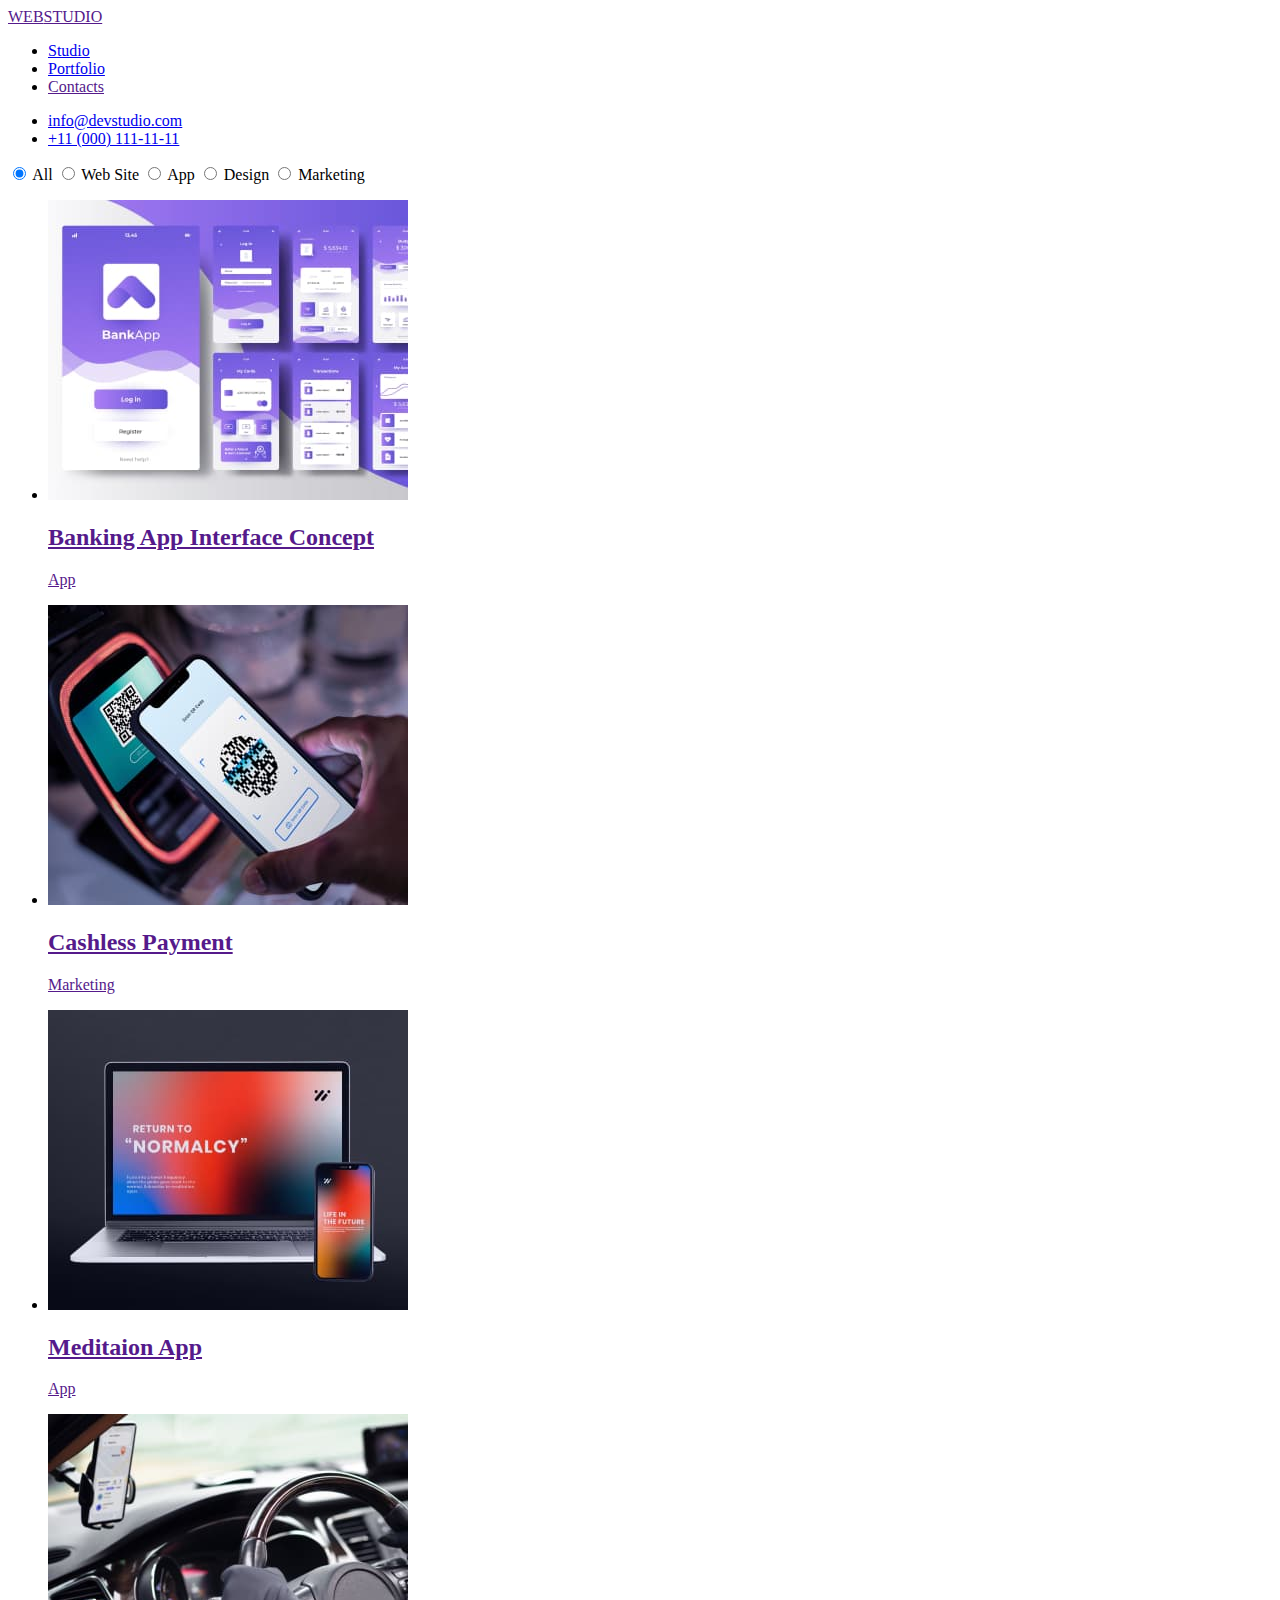
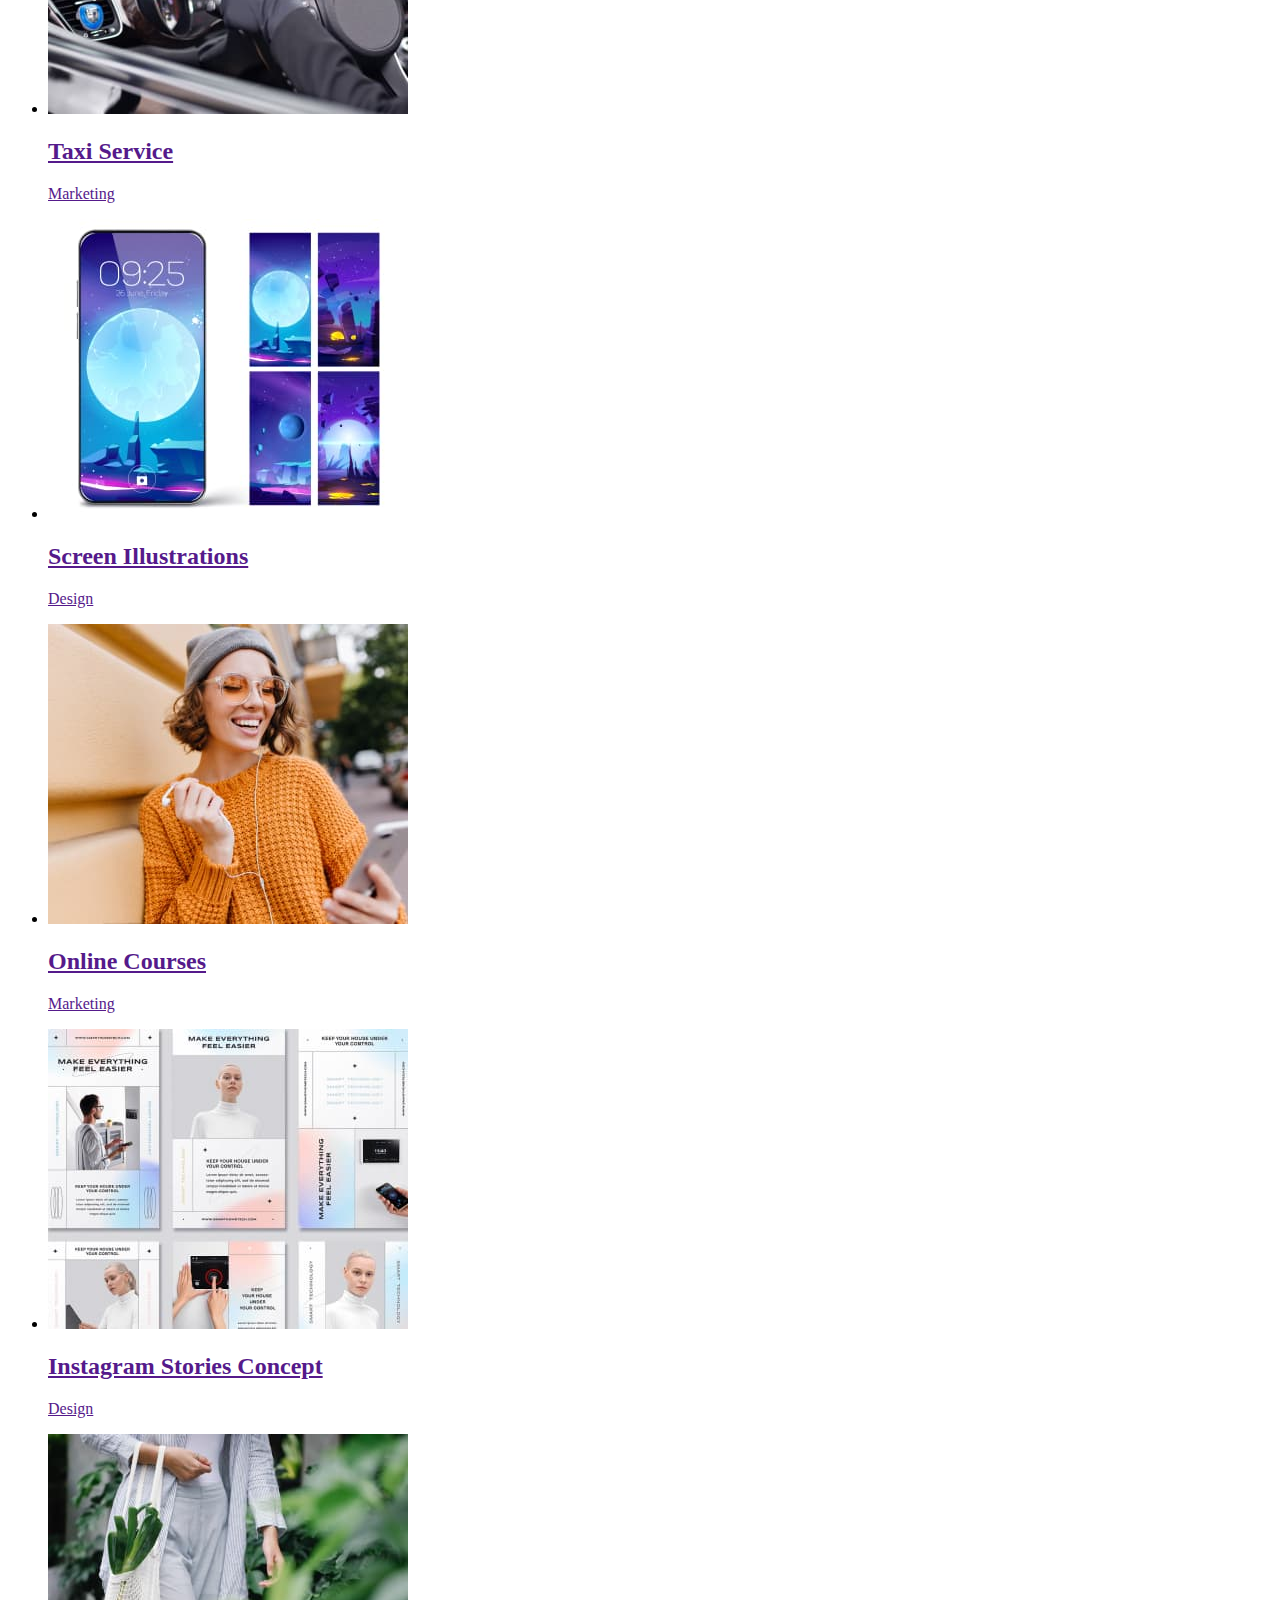
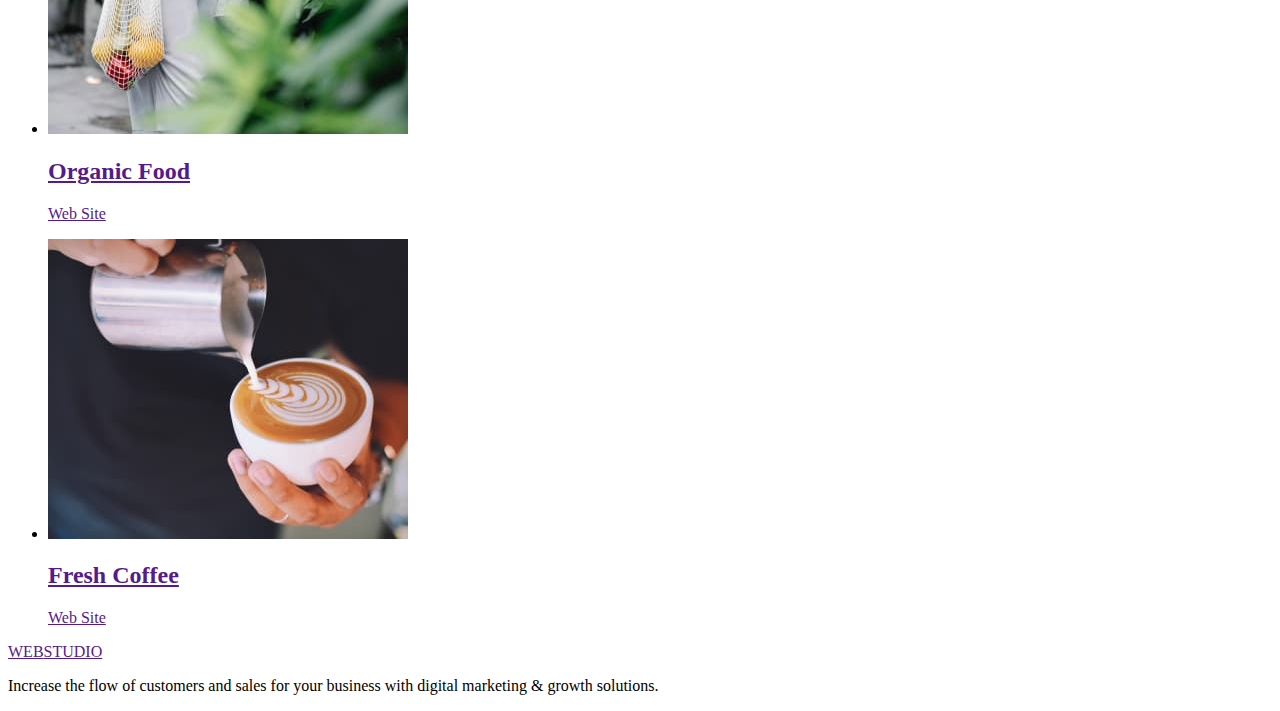
==== portfolio.html @ 0384a4bd "portfolio page markup with pics" ====
<!DOCTYPE html>
<html lang="en">
  <head>
    <meta charset="UTF-8" />
    <meta http-equiv="X-UA-Compatible" content="IE=edge" />
    <meta name="viewport" content="width=device-width, initial-scale=1.0" />
    <title>Document</title>
  </head>
  <body>
    <header>
      <nav>
        <a href=""><span>WEB</span>STUDIO</a>
        <ul>
          <li><a href="./index.html">Studio</a></li>
          <li><a href="#">Portfolio</a></li>
          <li><a href="">Contacts</a></li>
        </ul>

        <ul>
          <li><a href="mailto:info@devstudio.com">info@devstudio.com</a></li>
          <li><a href="tel:+110001111111">+11 (000) 111-11-11</a></li>
        </ul>
      </nav>
    </header>
    <main>
      <section>
        <h1 hidden>Projects</h1>
        <div>
          <input
            type="radio"
            id="projectChoice1"
            name="project"
            value="all"
            checked
          />
          <label for="projectChoice1">All</label>
          <input
            type="radio"
            id="projectChoice2"
            name="project"
            value="webSite"
          />
          <label for="projectChoice2">Web Site</label>
          <input type="radio" id="projectChoice3" name="project" value="app" />
          <label for="projectChoice3">App</label>
          <input
            type="radio"
            id="projectChoice4"
            name="project"
            value="design"
          />
          <label for="projectChoice4">Design</label>
          <input
            type="radio"
            id="projectChoice5"
            name="project"
            value="marketing"
          />
          <label for="projectChoice5">Marketing</label>
        </div>
        <ul>
          <li>
            <a href=""
              ><img
                src="./images/banking-app.jpg"
                alt="app screenshots"
                width="360"
                height="300"
              />
              <h2>Banking App Interface Concept</h2>
              <p>App</p>
            </a>
          </li>
          <li>
            <a href=""
              ><img
                src="./images/cashless-payment.jpg"
                alt="payment with mobile phone"
                width="360"
                height="300"
              />
              <h2>Cashless Payment</h2>
              <p>Marketing</p>
            </a>
          </li>
          <li>
            <a href=""
              ><img
                src="./images/meditation-app.jpg"
                alt="notebook and phone"
                width="360"
                height="300"
              />
              <h2>Meditaion App</h2>
              <p>App</p>
            </a>
          </li>
          <li>
            <a href=""
              ><img
                src="./images/taxi-service.jpg"
                alt="car steering wheel"
                width="360"
                height="300"
              />
              <h2>Taxi Service</h2>
              <p>Marketing</p>
            </a>
          </li>
          <li>
            <a href=""
              ><img
                src="./images/screen-illustrations.jpg"
                alt="mobile app screenshots"
                width="360"
                height="300"
              />
              <h2>Screen Illustrations</h2>
              <p>Design</p>
            </a>
          </li>
          <li>
            <a href=""
              ><img
                src="./images/online-courses.jpg"
                alt="a smiling lady with a handy"
                width="360"
                height="300"
              />
              <h2>Online Courses</h2>
              <p>Marketing</p>
            </a>
          </li>
          <li>
            <a href=""
              ><img
                src="./images/instagram-stories.jpg"
                alt="instagram stories screenshots"
                width="360"
                height="300"
              />
              <h2>Instagram Stories Concept</h2>
              <p>Design</p>
            </a>
          </li>
          <li>
            <a href=""
              ><img
                src="./images/organic-food.jpg"
                alt="a human carrying a bag of vegetables"
                width="360"
                height="300"
              />
              <h2>Organic Food</h2>
              <p>Web Site</p>
            </a>
          </li>
          <li>
            <a href=""
              ><img
                src="./images/fresh-coffee.jpg"
                alt="a cup of coffee with a milk jar"
                width="360"
                height="300"
              />
              <h2>Fresh Coffee</h2>
              <p>Web Site</p>
            </a>
          </li>
        </ul>
      </section>
    </main>
    <footer>
      <a href=""><span>WEB</span>STUDIO</a>
      <p>
        Increase the flow of customers and sales for your business with digital
        marketing & growth solutions.
      </p>
    </footer>
  </body>
</html>
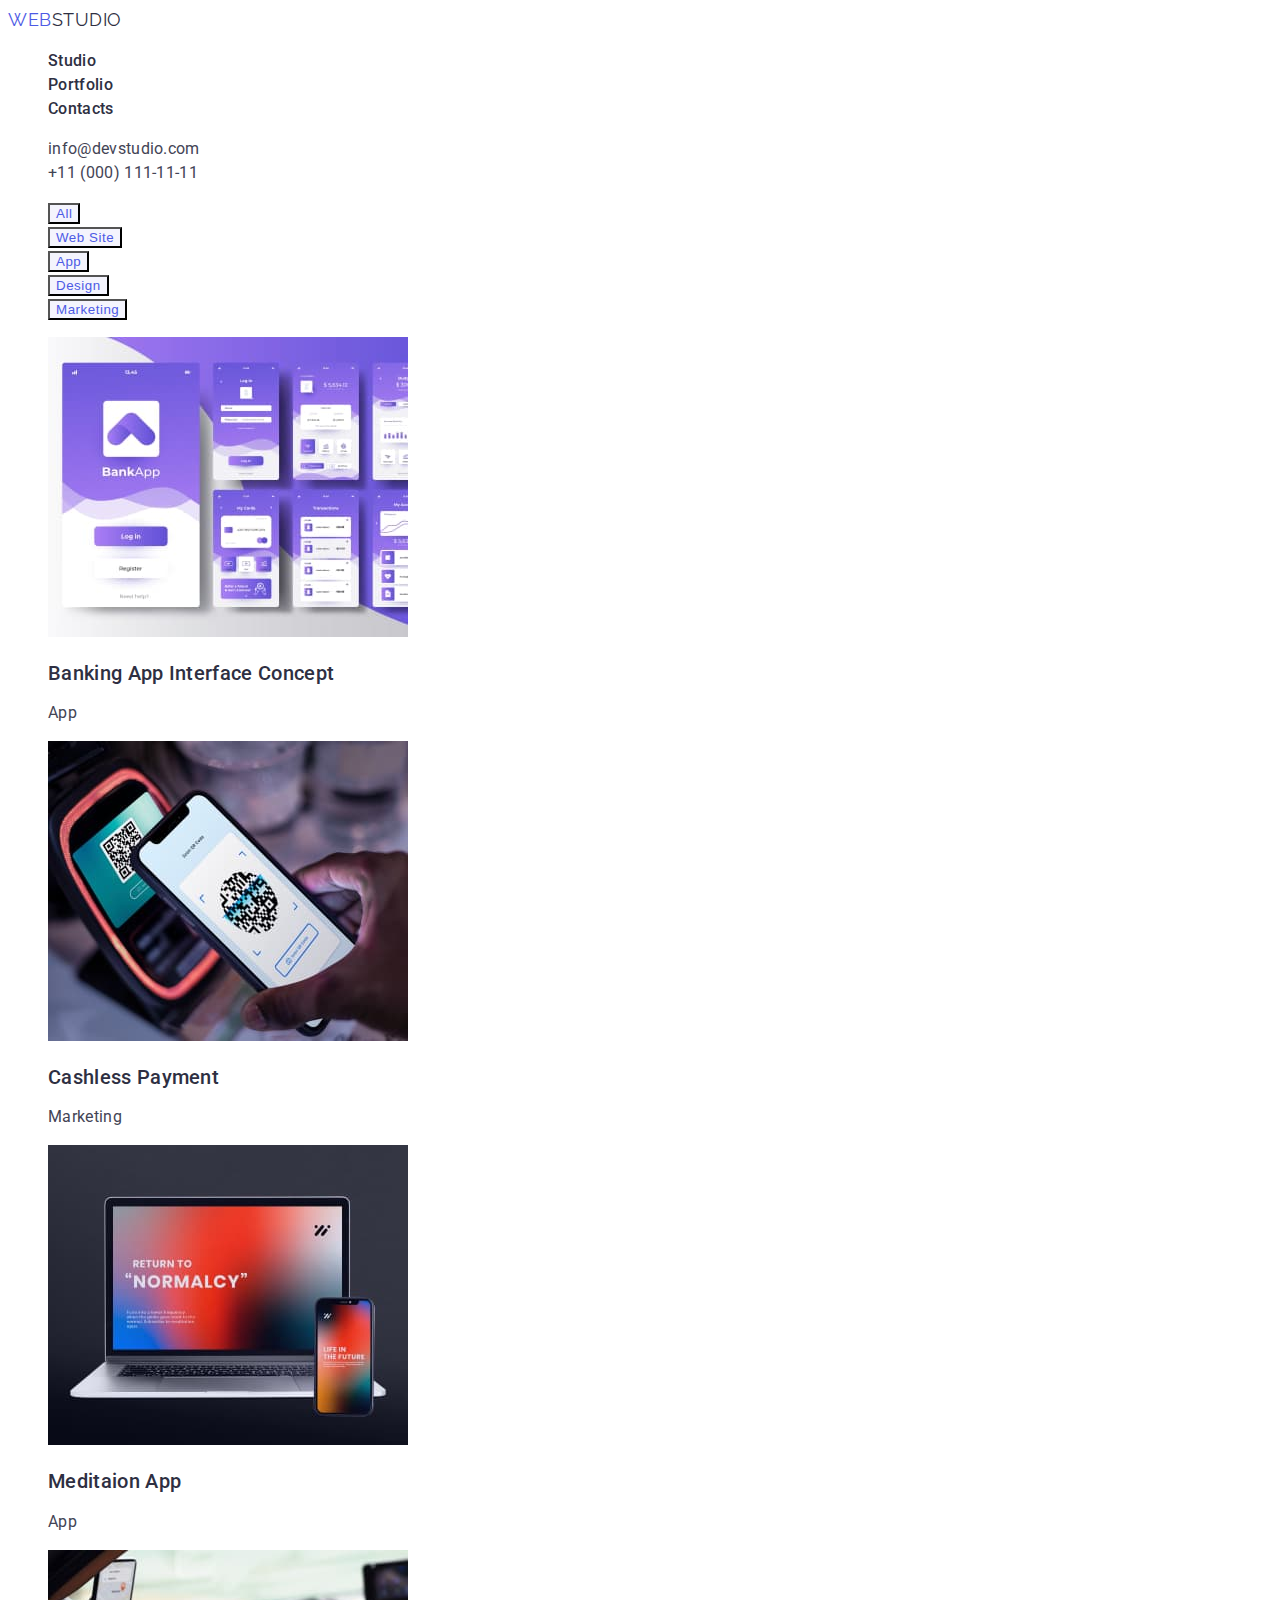
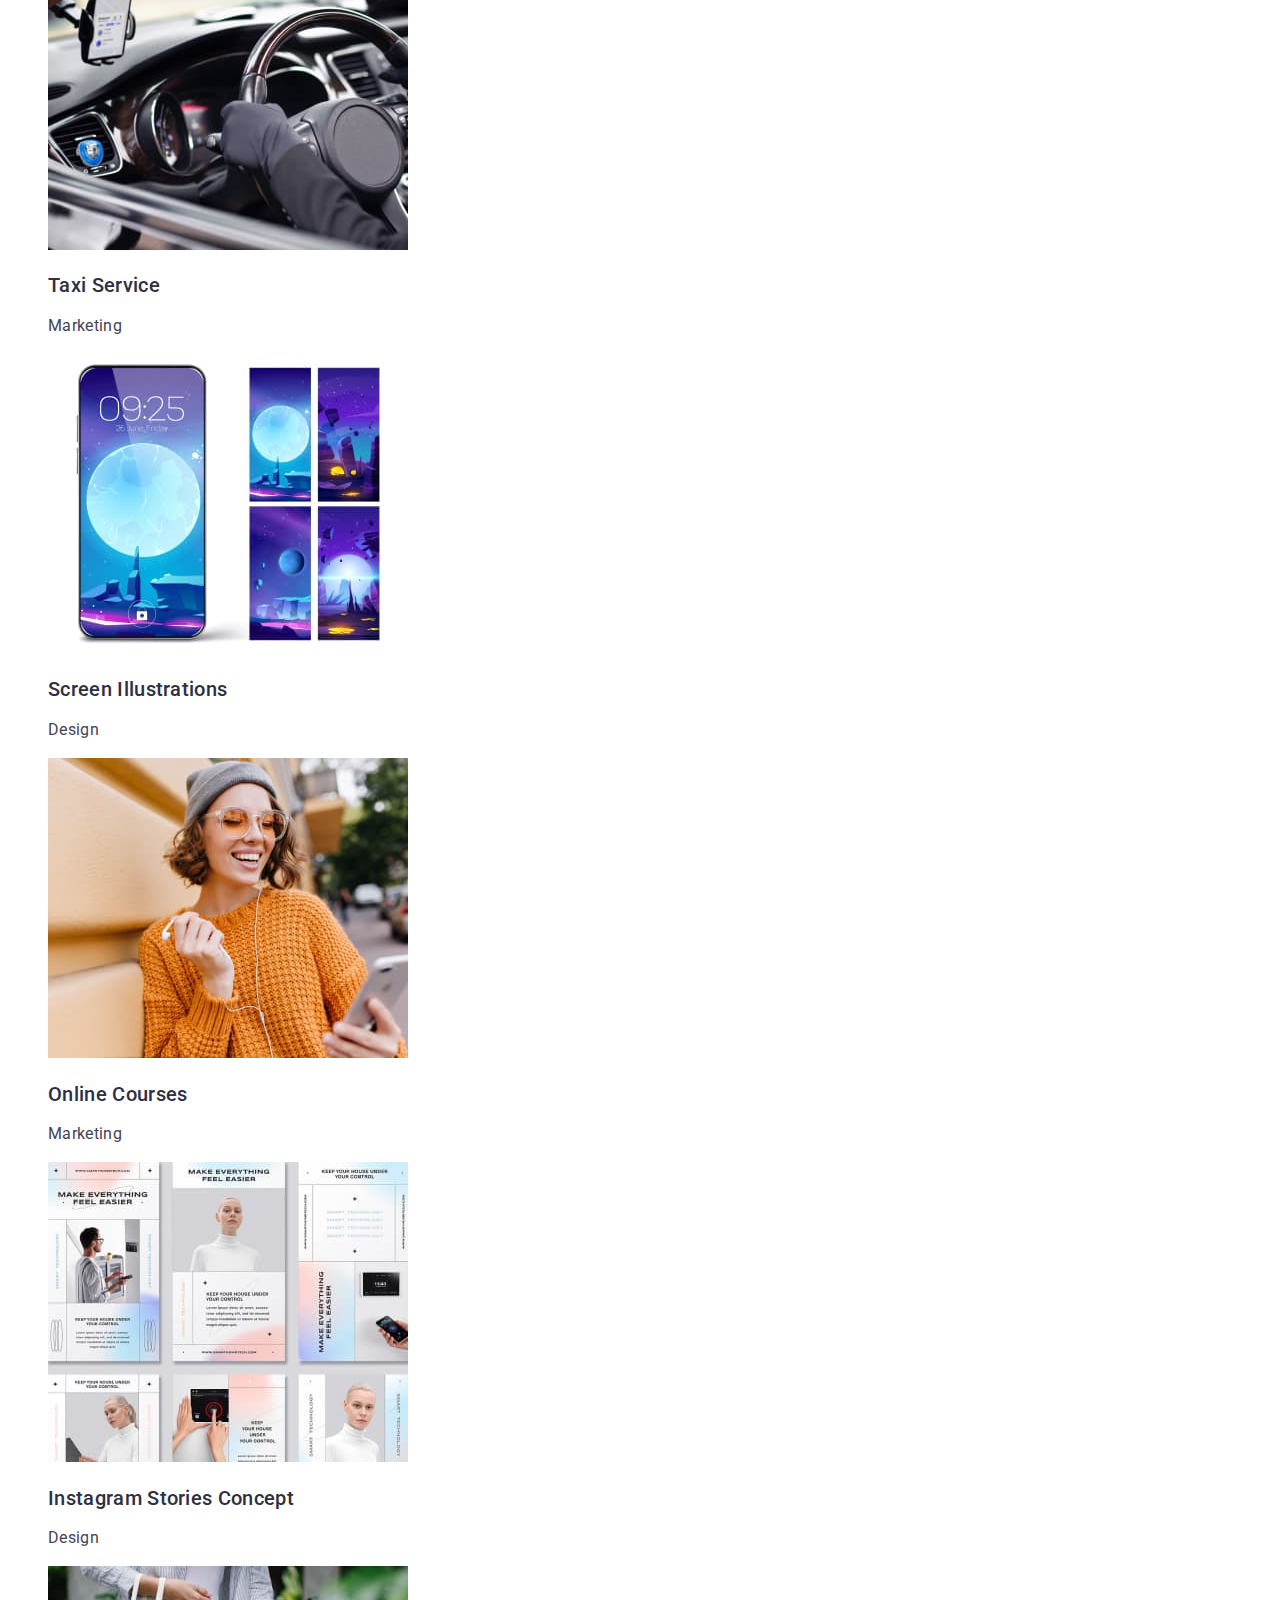
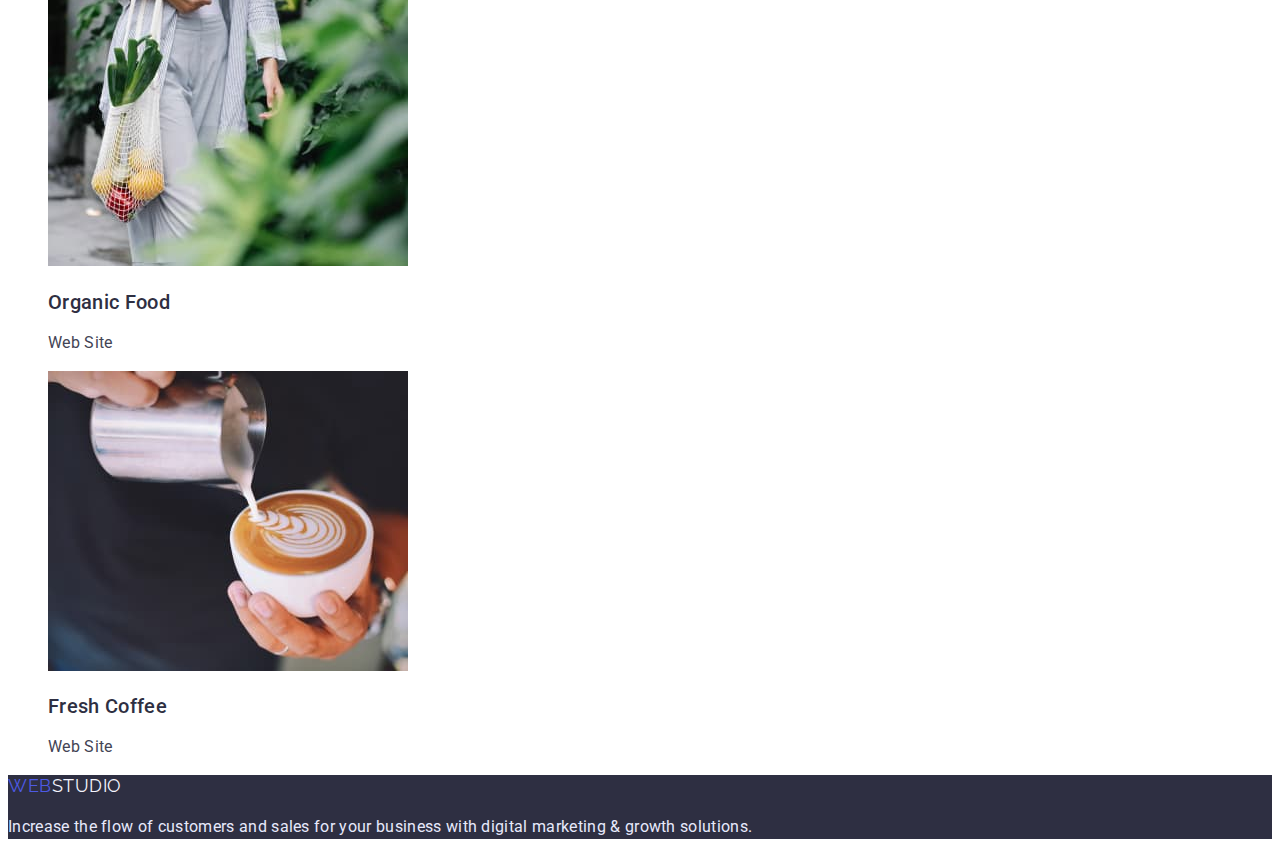
==== commit 015389d4: "ready to submit hw-02" ====
--- a/portfolio.html
+++ b/portfolio.html
@@ -4,28 +4,46 @@
     <meta charset="UTF-8" />
     <meta http-equiv="X-UA-Compatible" content="IE=edge" />
     <meta name="viewport" content="width=device-width, initial-scale=1.0" />
+    <link rel="preconnect" href="https://fonts.googleapis.com" />
+    <link rel="preconnect" href="https://fonts.gstatic.com" crossorigin />
+    <link
+      href="https://fonts.googleapis.com/css2?family=Raleway:wght@800&family=Roboto:wght@400;500;700;900&display=swap"
+      rel="stylesheet"
+    />
     <title>Document</title>
+    <link rel="stylesheet" href="./css/styles.css" />
   </head>
   <body>
+    <!-- HEADER -->
     <header>
       <nav>
-        <a href=""><span>WEB</span>STUDIO</a>
-        <ul>
-          <li><a href="./index.html">Studio</a></li>
-          <li><a href="#">Portfolio</a></li>
-          <li><a href="">Contacts</a></li>
-        </ul>
-
-        <ul>
-          <li><a href="mailto:info@devstudio.com">info@devstudio.com</a></li>
-          <li><a href="tel:+110001111111">+11 (000) 111-11-11</a></li>
+        <a href="" class="logo"><span class="web-logo">WEB</span>STUDIO</a>
+        <ul class="menu list">
+          <li><a href="./index.html" class="link">Studio</a></li>
+          <li><a href="#" class="link">Portfolio</a></li>
+          <li><a href="" class="link">Contacts</a></li>
+        </ul>
+
+        <ul class="contact list">
+          <li>
+            <a href="mailto:info@devstudio.com" class="link"
+              >info@devstudio.com</a
+            >
+          </li>
+          <li>
+            <a href="tel:+110001111111" class="link">+11 (000) 111-11-11</a>
+          </li>
         </ul>
       </nav>
     </header>
+
+    <!-- MAIN -->
     <main>
       <section>
         <h1 hidden>Projects</h1>
-        <div>
+
+        <!-- Radio Buttons -->
+        <!-- <div>
           <input
             type="radio"
             id="projectChoice1"
@@ -57,122 +75,138 @@
             value="marketing"
           />
           <label for="projectChoice5">Marketing</label>
-        </div>
-        <ul>
-          <li>
-            <a href=""
+        </div> -->
+
+        <ul class="list">
+          <li><button type="button" class="filter-button">All</button></li>
+          <li><button type="button" class="filter-button">Web Site</button></li>
+          <li><button type="button" class="filter-button">App</button></li>
+          <li><button type="button" class="filter-button">Design</button></li>
+          <li>
+            <button type="button" class="filter-button">Marketing</button>
+          </li>
+        </ul>
+
+        <!-- Projects Portfolio List -->
+        <ul class="projects list">
+          <li>
+            <a href="" class="link"
               ><img
                 src="./images/banking-app.jpg"
                 alt="app screenshots"
                 width="360"
                 height="300"
               />
-              <h2>Banking App Interface Concept</h2>
-              <p>App</p>
-            </a>
-          </li>
-          <li>
-            <a href=""
+              <h2 class="list-header">Banking App Interface Concept</h2>
+              <p class="list-text">App</p>
+            </a>
+          </li>
+          <li>
+            <a href="" class="link"
               ><img
                 src="./images/cashless-payment.jpg"
                 alt="payment with mobile phone"
                 width="360"
                 height="300"
               />
-              <h2>Cashless Payment</h2>
-              <p>Marketing</p>
-            </a>
-          </li>
-          <li>
-            <a href=""
+              <h2 class="list-header">Cashless Payment</h2>
+              <p class="list-text">Marketing</p>
+            </a>
+          </li>
+          <li>
+            <a href="" class="link"
               ><img
                 src="./images/meditation-app.jpg"
                 alt="notebook and phone"
                 width="360"
                 height="300"
               />
-              <h2>Meditaion App</h2>
-              <p>App</p>
-            </a>
-          </li>
-          <li>
-            <a href=""
+              <h2 class="list-header">Meditaion App</h2>
+              <p class="list-text">App</p>
+            </a>
+          </li>
+          <li>
+            <a href="" class="link"
               ><img
                 src="./images/taxi-service.jpg"
                 alt="car steering wheel"
                 width="360"
                 height="300"
               />
-              <h2>Taxi Service</h2>
-              <p>Marketing</p>
-            </a>
-          </li>
-          <li>
-            <a href=""
+              <h2 class="list-header">Taxi Service</h2>
+              <p class="list-text">Marketing</p>
+            </a>
+          </li>
+          <li>
+            <a href="" class="link"
               ><img
                 src="./images/screen-illustrations.jpg"
                 alt="mobile app screenshots"
                 width="360"
                 height="300"
               />
-              <h2>Screen Illustrations</h2>
-              <p>Design</p>
-            </a>
-          </li>
-          <li>
-            <a href=""
+              <h2 class="list-header">Screen Illustrations</h2>
+              <p class="list-text">Design</p>
+            </a>
+          </li>
+          <li>
+            <a href="" class="link"
               ><img
                 src="./images/online-courses.jpg"
                 alt="a smiling lady with a handy"
                 width="360"
                 height="300"
               />
-              <h2>Online Courses</h2>
-              <p>Marketing</p>
-            </a>
-          </li>
-          <li>
-            <a href=""
+              <h2 class="list-header">Online Courses</h2>
+              <p class="list-text">Marketing</p>
+            </a>
+          </li>
+          <li>
+            <a href="" class="link"
               ><img
                 src="./images/instagram-stories.jpg"
                 alt="instagram stories screenshots"
                 width="360"
                 height="300"
               />
-              <h2>Instagram Stories Concept</h2>
-              <p>Design</p>
-            </a>
-          </li>
-          <li>
-            <a href=""
+              <h2 class="list-header">Instagram Stories Concept</h2>
+              <p class="list-text">Design</p>
+            </a>
+          </li>
+          <li>
+            <a href="" class="link"
               ><img
                 src="./images/organic-food.jpg"
                 alt="a human carrying a bag of vegetables"
                 width="360"
                 height="300"
               />
-              <h2>Organic Food</h2>
-              <p>Web Site</p>
-            </a>
-          </li>
-          <li>
-            <a href=""
+              <h2 class="list-header">Organic Food</h2>
+              <p class="list-text">Web Site</p>
+            </a>
+          </li>
+          <li>
+            <a href="" class="link"
               ><img
                 src="./images/fresh-coffee.jpg"
                 alt="a cup of coffee with a milk jar"
                 width="360"
                 height="300"
               />
-              <h2>Fresh Coffee</h2>
-              <p>Web Site</p>
+              <h2 class="list-header">Fresh Coffee</h2>
+              <p class="list-text">Web Site</p>
             </a>
           </li>
         </ul>
       </section>
     </main>
-    <footer>
-      <a href=""><span>WEB</span>STUDIO</a>
-      <p>
+
+    <!-- FOOTER -->
+    <footer class="bgc">
+      <a href="#" class="logo footer"
+        ><span class="web-logo">WEB</span>STUDIO</a
+      >
+      <p class="footer-text">
         Increase the flow of customers and sales for your business with digital
         marketing & growth solutions.
       </p>
--- a/css/styles.css
+++ b/css/styles.css
@@ -0,0 +1,140 @@
+:root {
+    --navy-blue-color: #2E2F42;
+    --slate-color: #434455;
+    --white-color: #FFFFFF;
+    --iris-color: #4D5AE5;
+    --cloud-color: #F4F4FD;
+    --ocean-color: #404BBF;
+    --cornflower-color: #E7E9FC;
+}
+
+body {
+    font-family: 'Roboto', sans-serif;
+    color: var(--slate-color);
+    font-size: 16px;
+    line-height: 1.5;
+    letter-spacing: 0.02em;
+}
+
+/* ========= Components ========= */
+.list {
+    list-style: none;
+}
+
+.bgc {
+    background-color: var(--navy-blue-color);
+}
+
+.section-header {
+    font-weight: 700;
+    font-size: 36px;
+    line-height: 1.11;
+    text-align: center;
+    text-transform: capitalize;
+
+    color: var(--navy-blue-color);
+}
+
+.list-header {
+    font-weight: 500;
+    font-size: 20px;
+    line-height: 1.2;
+
+    color: var(--navy-blue-color);
+}
+
+.list-text {
+    color: var(--slate-color);
+}
+
+.filter-button {
+    background-color: var(--cloud-color);
+
+    font-weight: 500;
+    align-items: center;
+    text-align: center;
+    letter-spacing: 0.04em;
+    color: var(--iris-color);
+
+    cursor: pointer;
+}
+
+.filter-button:hover,
+.filter-button:focus {
+    background-color: var(--ocean-color);
+    color: var(--white-color);
+}
+
+/* ========= Logo ========= */
+.logo {
+    font-family: 'Raleway', sans-serif;
+    color: var(--navy-blue-color);
+    font-size: 18px;
+    line-height: 1.33;
+    letter-spacing: 0.03em;
+    text-decoration: none;
+}
+
+.web-logo {
+    color: var(--iris-color);
+}
+
+/* ========= Header ========= */
+.menu .link {
+    color: var(--navy-blue-color);
+    font-weight: 500;
+    text-decoration: none;
+}
+
+.contact .link {
+    color: var(--slate-color);
+    text-decoration: none;
+}
+
+.menu .link:hover,
+.menu .link:focus,
+.contact .link:hover,
+.contact .link:focus {
+    color: var(--ocean-color);
+}
+
+/* ========= Hero ========= */
+.hero-title {
+    color: var(--white-color);
+    font-weight: 700;
+    font-size: 56px;
+    line-height: 1.07;
+    text-align: center;
+}
+
+.button {
+    background-color: var(--iris-color);
+    color: var(--white-color);
+    font-weight: 500;
+    display: flex;
+    align-items: center;
+    letter-spacing: 0.04em;
+    
+    cursor: pointer;
+}
+
+.button:hover,
+.button:focus {
+    background-color: var(--ocean-color);
+}
+
+/* ========= Footer ========= */
+.footer {
+    line-height: 1.17;
+    color: var(--cloud-color);
+}
+
+.footer-text {
+    letter-spacing: 0.02em;
+
+    color: var(--cornflower-color);
+}
+
+.projects .link {
+    text-decoration: none;
+}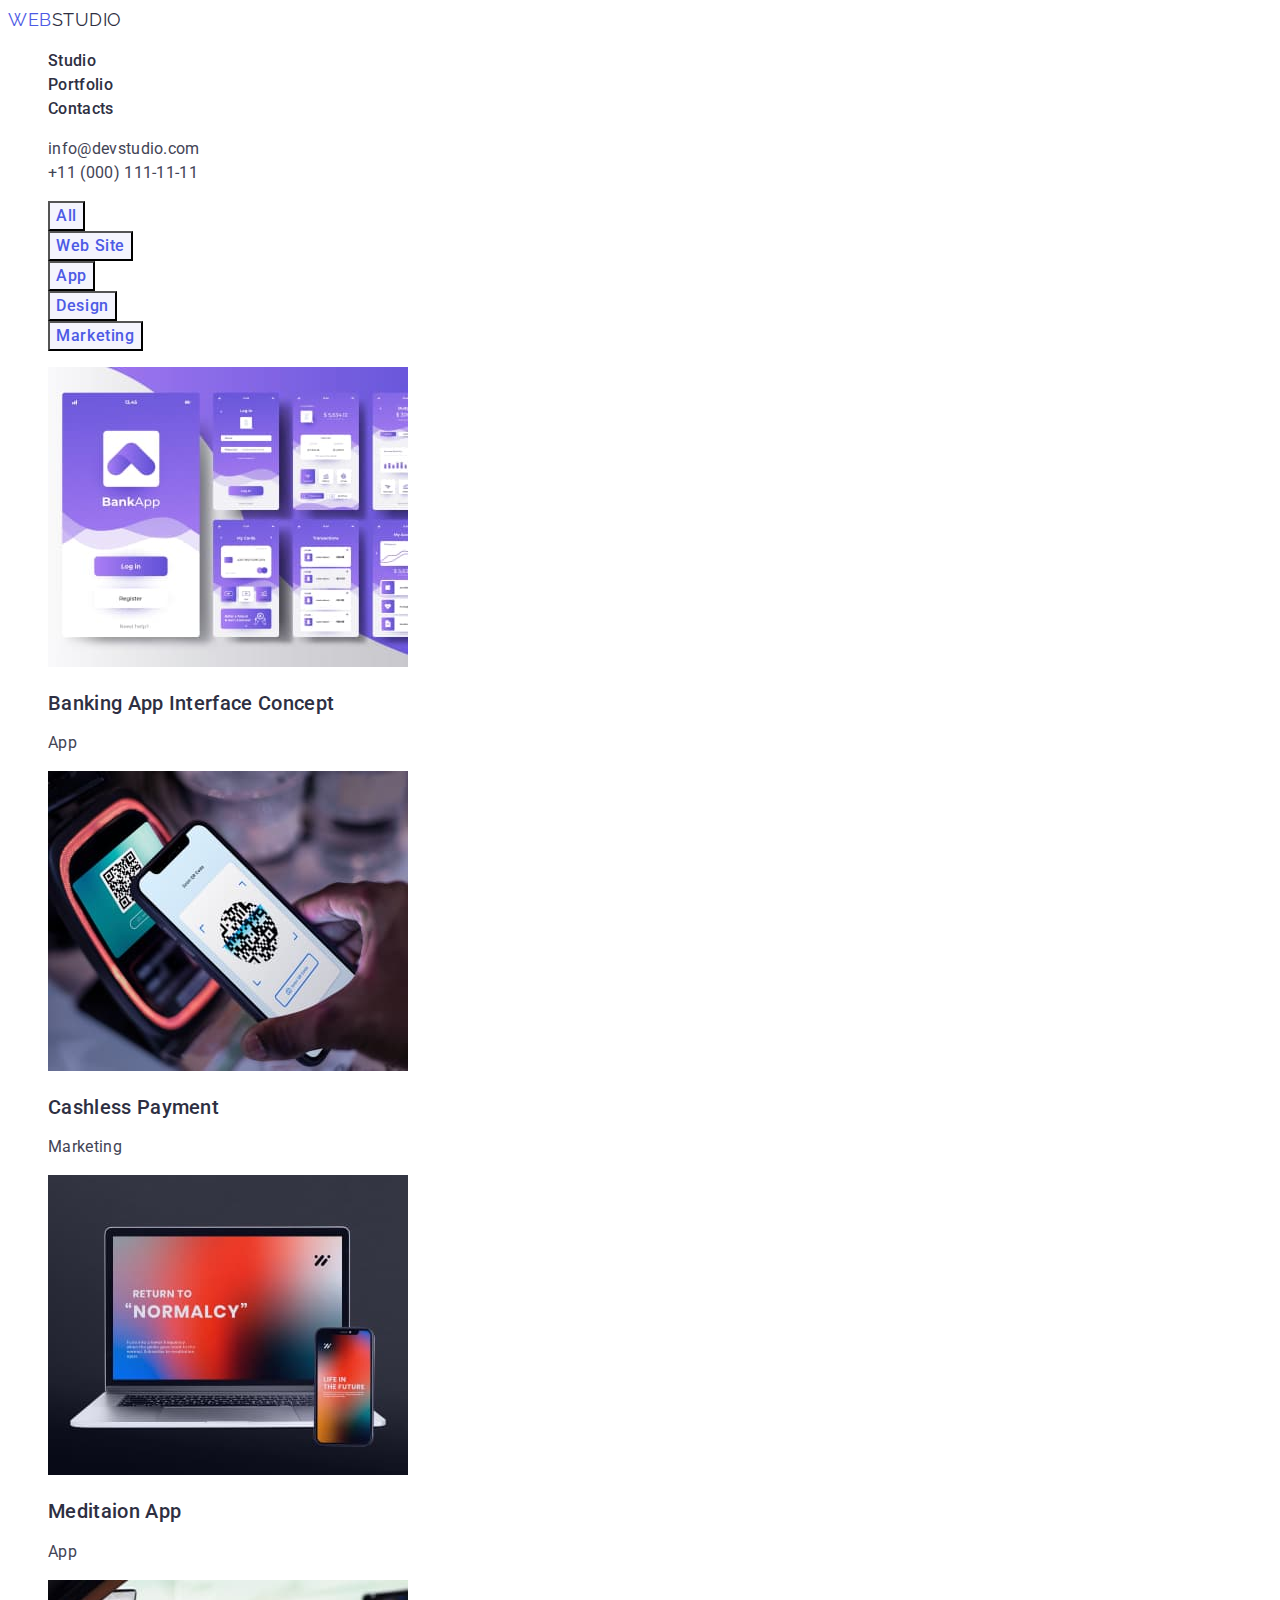
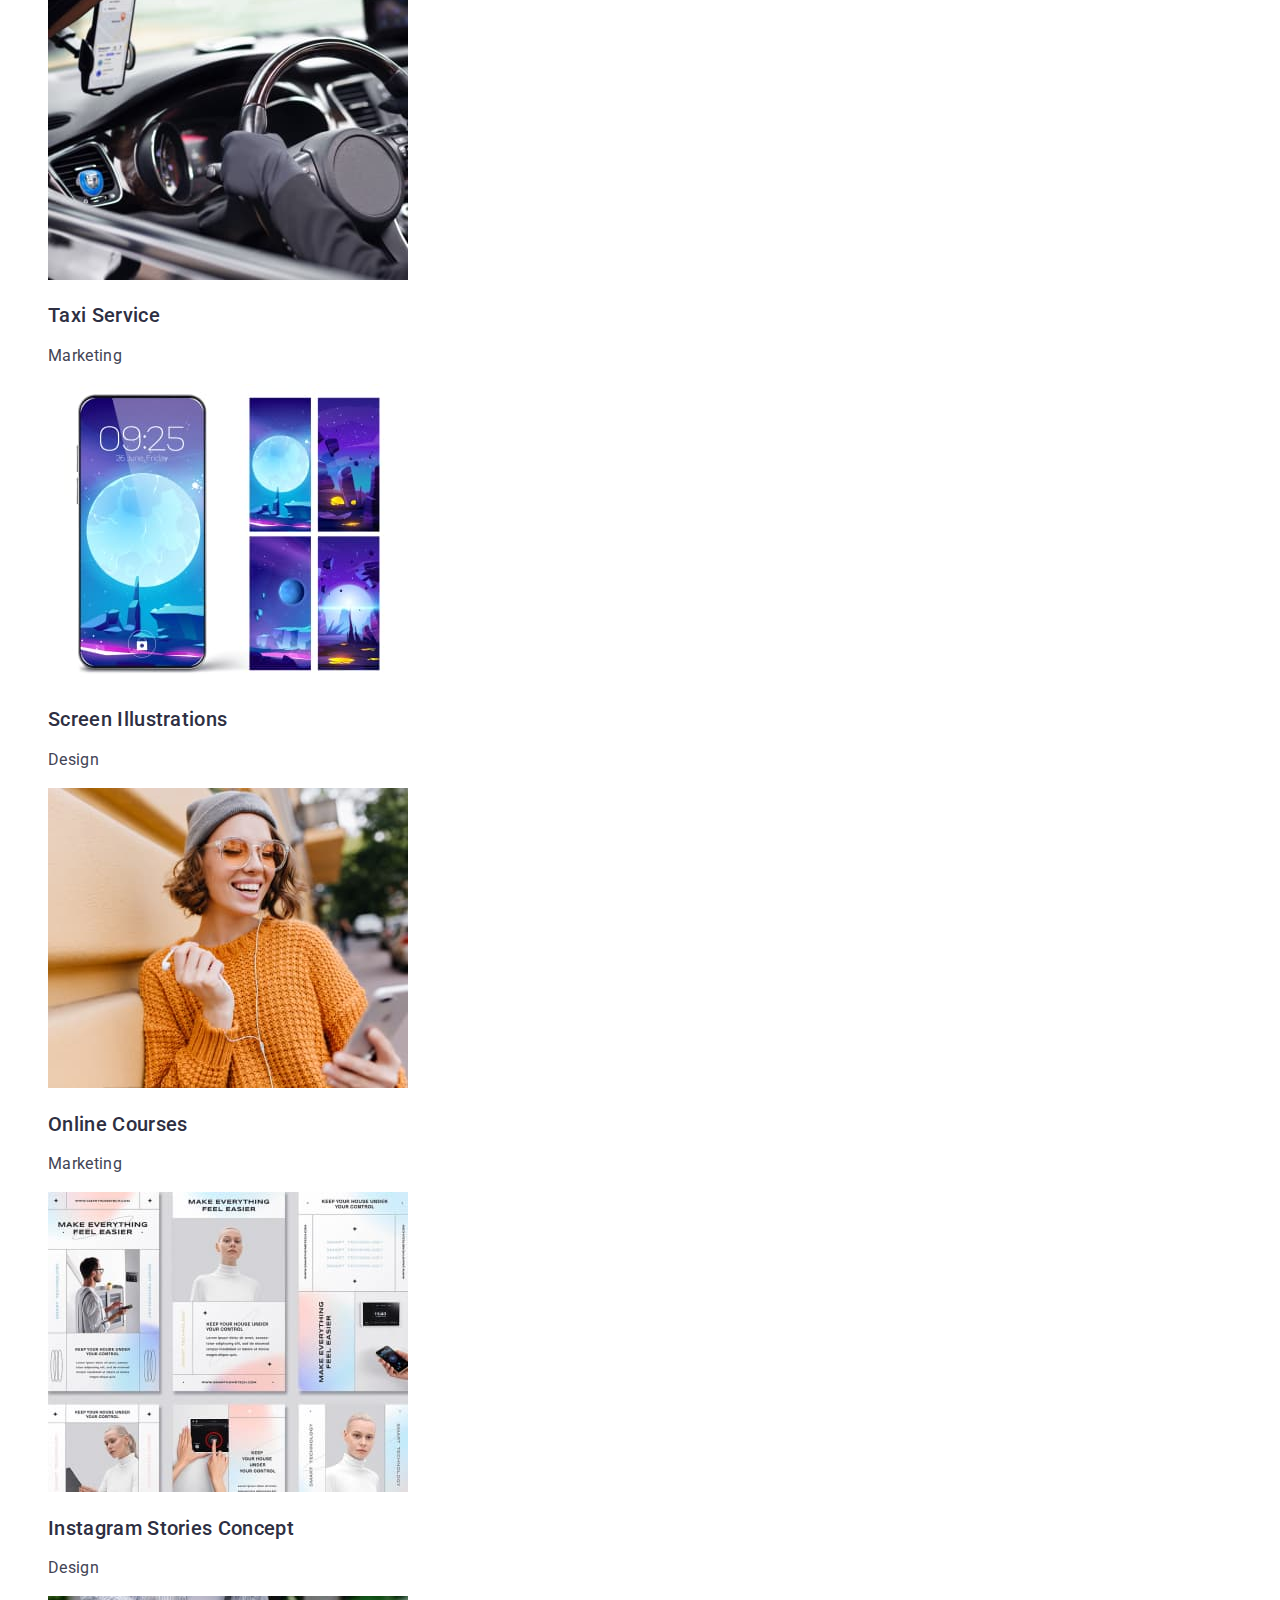
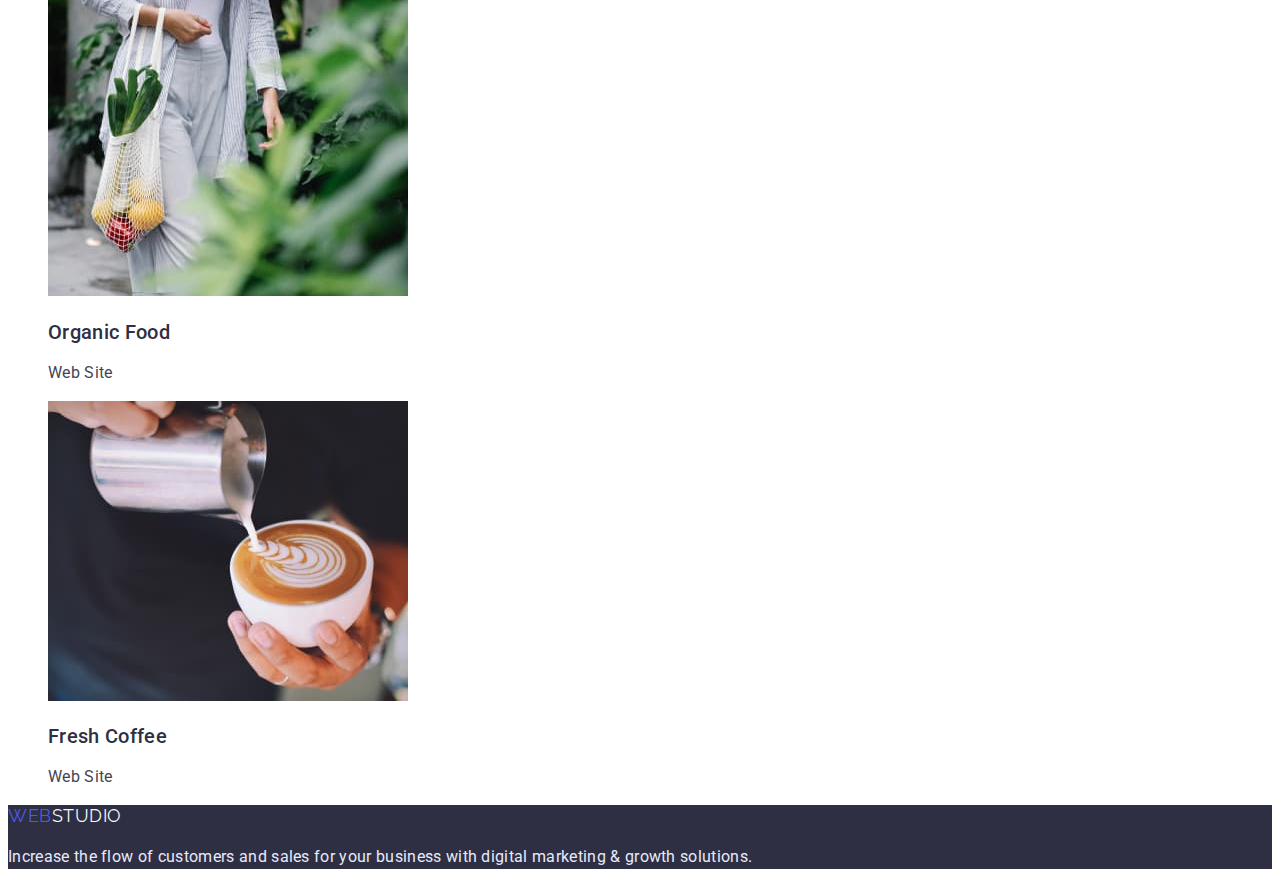
==== commit 2b4670fc: "button text properties fixed" ====
--- a/portfolio.html
+++ b/portfolio.html
@@ -78,12 +78,22 @@
         </div> -->
 
         <ul class="list">
-          <li><button type="button" class="filter-button">All</button></li>
-          <li><button type="button" class="filter-button">Web Site</button></li>
-          <li><button type="button" class="filter-button">App</button></li>
-          <li><button type="button" class="filter-button">Design</button></li>
-          <li>
-            <button type="button" class="filter-button">Marketing</button>
+          <li>
+            <button type="button" class="filter-button button">All</button>
+          </li>
+          <li>
+            <button type="button" class="filter-button button">Web Site</button>
+          </li>
+          <li>
+            <button type="button" class="filter-button button">App</button>
+          </li>
+          <li>
+            <button type="button" class="filter-button button">Design</button>
+          </li>
+          <li>
+            <button type="button" class="filter-button button">
+              Marketing
+            </button>
           </li>
         </ul>
 
--- a/css/styles.css
+++ b/css/styles.css
@@ -47,21 +47,29 @@
     color: var(--slate-color);
 }
 
-.filter-button {
-    background-color: var(--cloud-color);
-
+.button {
+    font-family: 'Roboto', sans-serif;
     font-weight: 500;
+    font-size: 16px;
+    line-height: 1.5;
     align-items: center;
-    text-align: center;
     letter-spacing: 0.04em;
-    color: var(--iris-color);
 
     cursor: pointer;
 }
 
+.button:hover,
+.button:focus {
+    background-color: var(--ocean-color);
+}
+
+.filter-button {
+    background-color: var(--cloud-color);
+    color: var(--iris-color);
+}
+
 .filter-button:hover,
 .filter-button:focus {
-    background-color: var(--ocean-color);
     color: var(--white-color);
 }
 
@@ -107,20 +115,9 @@
     text-align: center;
 }
 
-.button {
+.button-order {
     background-color: var(--iris-color);
     color: var(--white-color);
-    font-weight: 500;
-    display: flex;
-    align-items: center;
-    letter-spacing: 0.04em;
-    
-    cursor: pointer;
-}
-
-.button:hover,
-.button:focus {
-    background-color: var(--ocean-color);
 }
 
 /* ========= Footer ========= */
